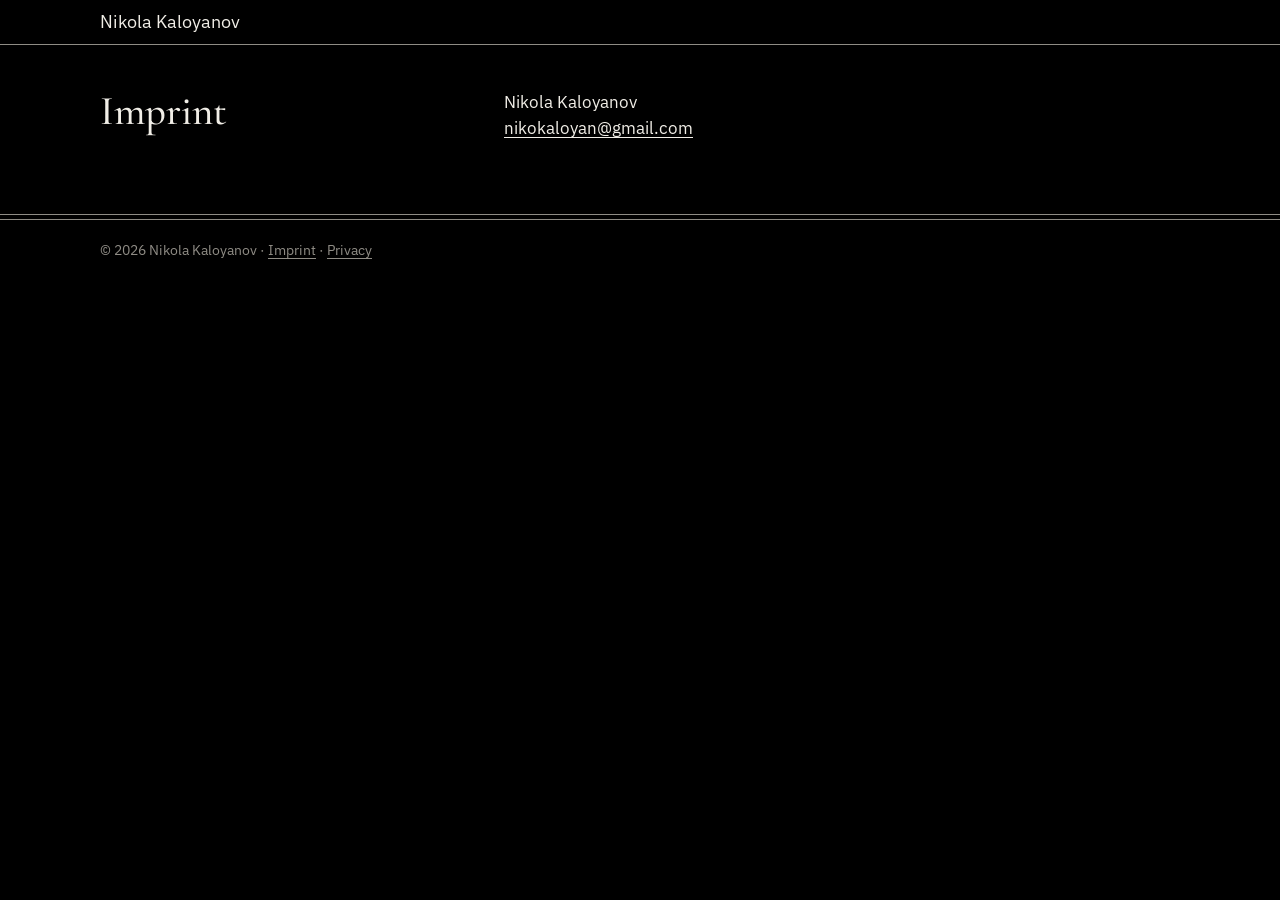
==== imprint.html @ da292e3d "Publish site Co-Authored-By: Claude Sonnet 5.5 <noreply@anthropic.com> Claude-Session: https://claud" ====
<!doctype html>
<html lang="en">
<head>
<meta charset="utf-8">
<meta name="viewport" content="width=device-width, initial-scale=1">
<title>Imprint – Nikola Kaloyanov</title>
<meta name="description" content="Imprint">
<link rel="stylesheet" href="style.css">
</head>
<body>
<div id="top" style="background:#000000;color:#F1EEE7;font-family:'IBM Plex Sans',system-ui,-apple-system,'Segoe UI',sans-serif;font-size:17px;line-height:1.55;min-height:100vh">

<header>
<div style="max-width:1120px;margin:0 auto;padding:0 20px;box-sizing:border-box;display:flex;flex-wrap:wrap;align-items:center;justify-content:space-between;column-gap:24px">
<h1 style="margin:0;font-size:18px;line-height:20px;font-weight:400"><a href="index.html" style="display:inline-block;padding:12px 0;text-decoration:none">Nikola Kaloyanov</a></h1>
</div>
<div aria-hidden="true" style="border-bottom:1px solid #8F8C85"></div>
</header>

<main>
<section aria-labelledby="h-page">
<div style="max-width:1120px;margin:0 auto;padding:44px 20px 72px;box-sizing:border-box;display:flex;flex-wrap:wrap;column-gap:64px;row-gap:32px">
<div style="flex:1 1 280px;max-width:340px;min-width:0">
<h2 id="h-page" style="margin:0;font-family:'Cormorant Garamond','Cormorant',Georgia,'Times New Roman',serif;font-weight:500;font-size:clamp(34px,3.2vw,44px);line-height:1.1">Imprint</h2>
</div>
<div style="flex:999 1 480px;min-width:0;max-width:38em">
<p style="margin:0">Nikola Kaloyanov<br><a href="mailto:nikokaloyan@gmail.com">nikokaloyan@gmail.com</a></p>
</div>
</div>
</section>
</main>

<footer>
<div aria-hidden="true" style="height:4px;border-top:1px solid #8F8C85;border-bottom:1px solid #8F8C85"></div>
<div style="max-width:1120px;margin:0 auto;padding:20px 20px 40px;box-sizing:border-box;font-size:14px;line-height:1.5;color:#8F8C85">© 2026 Nikola Kaloyanov · <a href="imprint.html" style="color:#8F8C85">Imprint</a> · <a href="privacy.html" style="color:#8F8C85">Privacy</a></div>
</footer>

</div>
</body>
</html>
---- style.css ----
@font-face{font-family:'Cormorant Garamond';font-style:italic;font-weight:500;font-display:swap;src:url(fonts/cormorant-garamond-cyrillic-500-italic.woff2) format('woff2');unicode-range:U+0301,U+0400-045F,U+0490-0491,U+04B0-04B1,U+2116}
@font-face{font-family:'Cormorant Garamond';font-style:normal;font-weight:500;font-display:swap;src:url(fonts/cormorant-garamond-cyrillic-500-normal.woff2) format('woff2');unicode-range:U+0301,U+0400-045F,U+0490-0491,U+04B0-04B1,U+2116}
@font-face{font-family:'Cormorant Garamond';font-style:italic;font-weight:500;font-display:swap;src:url(fonts/cormorant-garamond-latin-500-italic.woff2) format('woff2');unicode-range:U+0000-00FF,U+0131,U+0152-0153,U+02BB-02BC,U+02C6,U+02DA,U+02DC,U+0304,U+0308,U+0329,U+2000-206F,U+2074,U+20AC,U+2122,U+2191,U+2193,U+2212,U+2215,U+FEFF,U+FFFD}
@font-face{font-family:'Cormorant Garamond';font-style:normal;font-weight:500;font-display:swap;src:url(fonts/cormorant-garamond-latin-500-normal.woff2) format('woff2');unicode-range:U+0000-00FF,U+0131,U+0152-0153,U+02BB-02BC,U+02C6,U+02DA,U+02DC,U+0304,U+0308,U+0329,U+2000-206F,U+2074,U+20AC,U+2122,U+2191,U+2193,U+2212,U+2215,U+FEFF,U+FFFD}
@font-face{font-family:'IBM Plex Mono';font-style:normal;font-weight:400;font-display:swap;src:url(fonts/ibm-plex-mono-cyrillic-400-normal.woff2) format('woff2');unicode-range:U+0301,U+0400-045F,U+0490-0491,U+04B0-04B1,U+2116}
@font-face{font-family:'IBM Plex Mono';font-style:normal;font-weight:400;font-display:swap;src:url(fonts/ibm-plex-mono-latin-400-normal.woff2) format('woff2');unicode-range:U+0000-00FF,U+0131,U+0152-0153,U+02BB-02BC,U+02C6,U+02DA,U+02DC,U+0304,U+0308,U+0329,U+2000-206F,U+2074,U+20AC,U+2122,U+2191,U+2193,U+2212,U+2215,U+FEFF,U+FFFD}
@font-face{font-family:'IBM Plex Sans';font-style:normal;font-weight:400;font-display:swap;src:url(fonts/ibm-plex-sans-cyrillic-400-normal.woff2) format('woff2');unicode-range:U+0301,U+0400-045F,U+0490-0491,U+04B0-04B1,U+2116}
@font-face{font-family:'IBM Plex Sans';font-style:normal;font-weight:500;font-display:swap;src:url(fonts/ibm-plex-sans-cyrillic-500-normal.woff2) format('woff2');unicode-range:U+0301,U+0400-045F,U+0490-0491,U+04B0-04B1,U+2116}
@font-face{font-family:'IBM Plex Sans';font-style:normal;font-weight:400;font-display:swap;src:url(fonts/ibm-plex-sans-latin-400-normal.woff2) format('woff2');unicode-range:U+0000-00FF,U+0131,U+0152-0153,U+02BB-02BC,U+02C6,U+02DA,U+02DC,U+0304,U+0308,U+0329,U+2000-206F,U+2074,U+20AC,U+2122,U+2191,U+2193,U+2212,U+2215,U+FEFF,U+FFFD}
@font-face{font-family:'IBM Plex Sans';font-style:normal;font-weight:500;font-display:swap;src:url(fonts/ibm-plex-sans-latin-500-normal.woff2) format('woff2');unicode-range:U+0000-00FF,U+0131,U+0152-0153,U+02BB-02BC,U+02C6,U+02DA,U+02DC,U+0304,U+0308,U+0329,U+2000-206F,U+2074,U+20AC,U+2122,U+2191,U+2193,U+2212,U+2215,U+FEFF,U+FFFD}
body{margin:0;background:#000000}
html{color-scheme:dark}
a{color:#F1EEE7;text-underline-offset:3px}
a:hover{color:#8F8C85}
nav a{color:#F1EEE7;text-decoration:none}
nav a:hover{text-decoration:underline}
img{display:block;max-width:100%;height:auto}
summary{display:block;cursor:pointer;list-style:none}
summary::-webkit-details-marker{display:none}
summary::after{content:"+";float:right;font-family:'IBM Plex Mono',ui-monospace,Menlo,Consolas,monospace;font-size:20px;line-height:32px;color:#8F8C85}
details[open]>summary::after{content:"–"}
summary:hover{color:#8F8C85}
summary:focus-visible{outline:2px solid #F1EEE7;outline-offset:2px}
.series{display:grid;grid-template-columns:repeat(2,minmax(0,1fr));gap:16px}
@media(min-width:760px){.series{grid-template-columns:repeat(3,minmax(0,1fr))}}
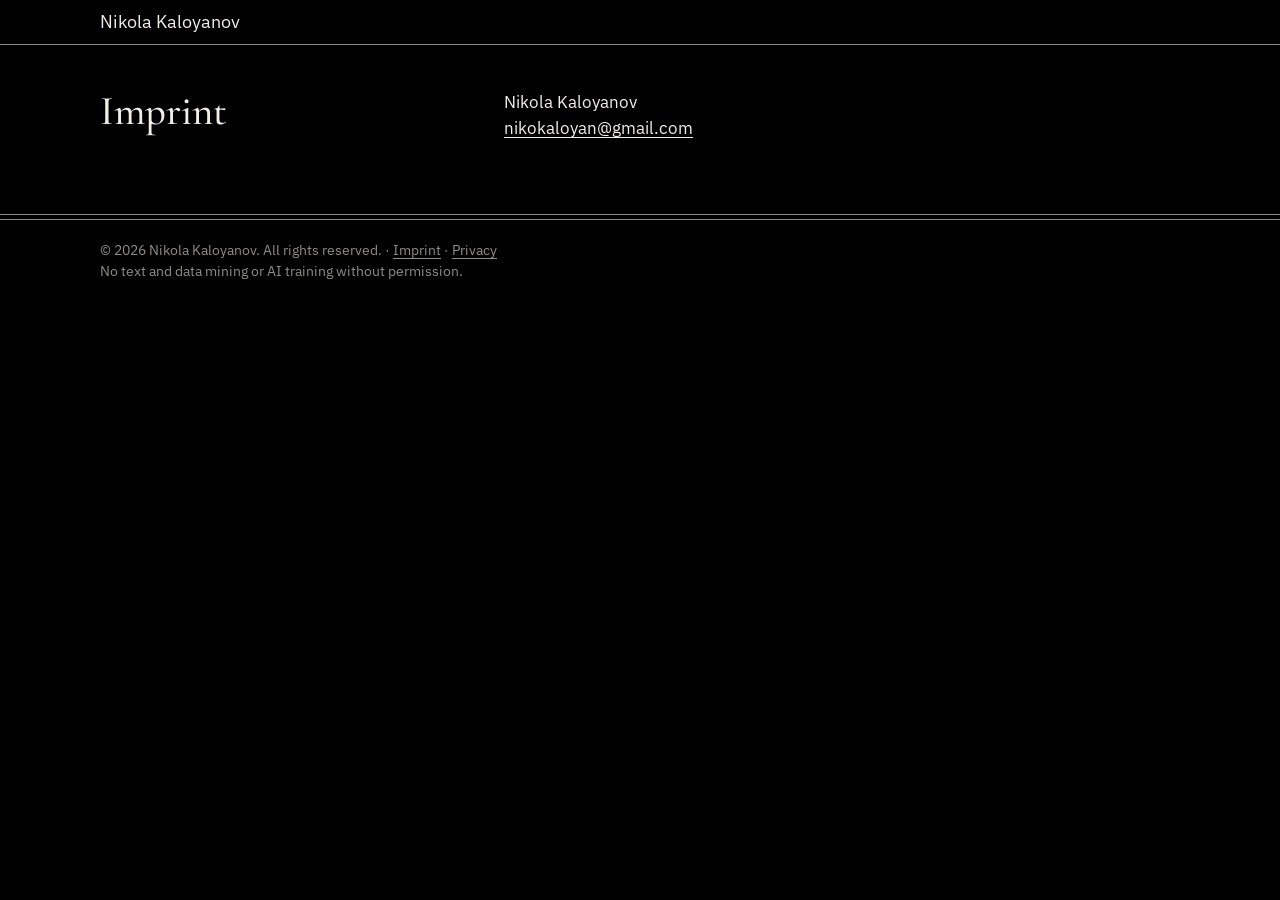
==== commit 2e6c2954: "Rights notice and AI-training reservation Co-Authored-By: Claude Sonnet 5.5 <noreply@anthropic.com> " ====
--- a/imprint.html
+++ b/imprint.html
@@ -3,6 +3,7 @@
 <head>
 <meta charset="utf-8">
 <meta name="viewport" content="width=device-width, initial-scale=1">
+<meta name="tdm-reservation" content="1">
 <title>Imprint – Nikola Kaloyanov</title>
 <meta name="description" content="Imprint">
 <link rel="stylesheet" href="style.css">
@@ -32,7 +33,7 @@
 
 <footer>
 <div aria-hidden="true" style="height:4px;border-top:1px solid #8F8C85;border-bottom:1px solid #8F8C85"></div>
-<div style="max-width:1120px;margin:0 auto;padding:20px 20px 40px;box-sizing:border-box;font-size:14px;line-height:1.5;color:#8F8C85">© 2026 Nikola Kaloyanov · <a href="imprint.html" style="color:#8F8C85">Imprint</a> · <a href="privacy.html" style="color:#8F8C85">Privacy</a></div>
+<div style="max-width:1120px;margin:0 auto;padding:20px 20px 40px;box-sizing:border-box;font-size:14px;line-height:1.5;color:#8F8C85">© 2026 Nikola Kaloyanov. All rights reserved. · <a href="imprint.html" style="color:#8F8C85">Imprint</a> · <a href="privacy.html" style="color:#8F8C85">Privacy</a><br>No text and data mining or AI training without permission.</div>
 </footer>
 
 </div>
